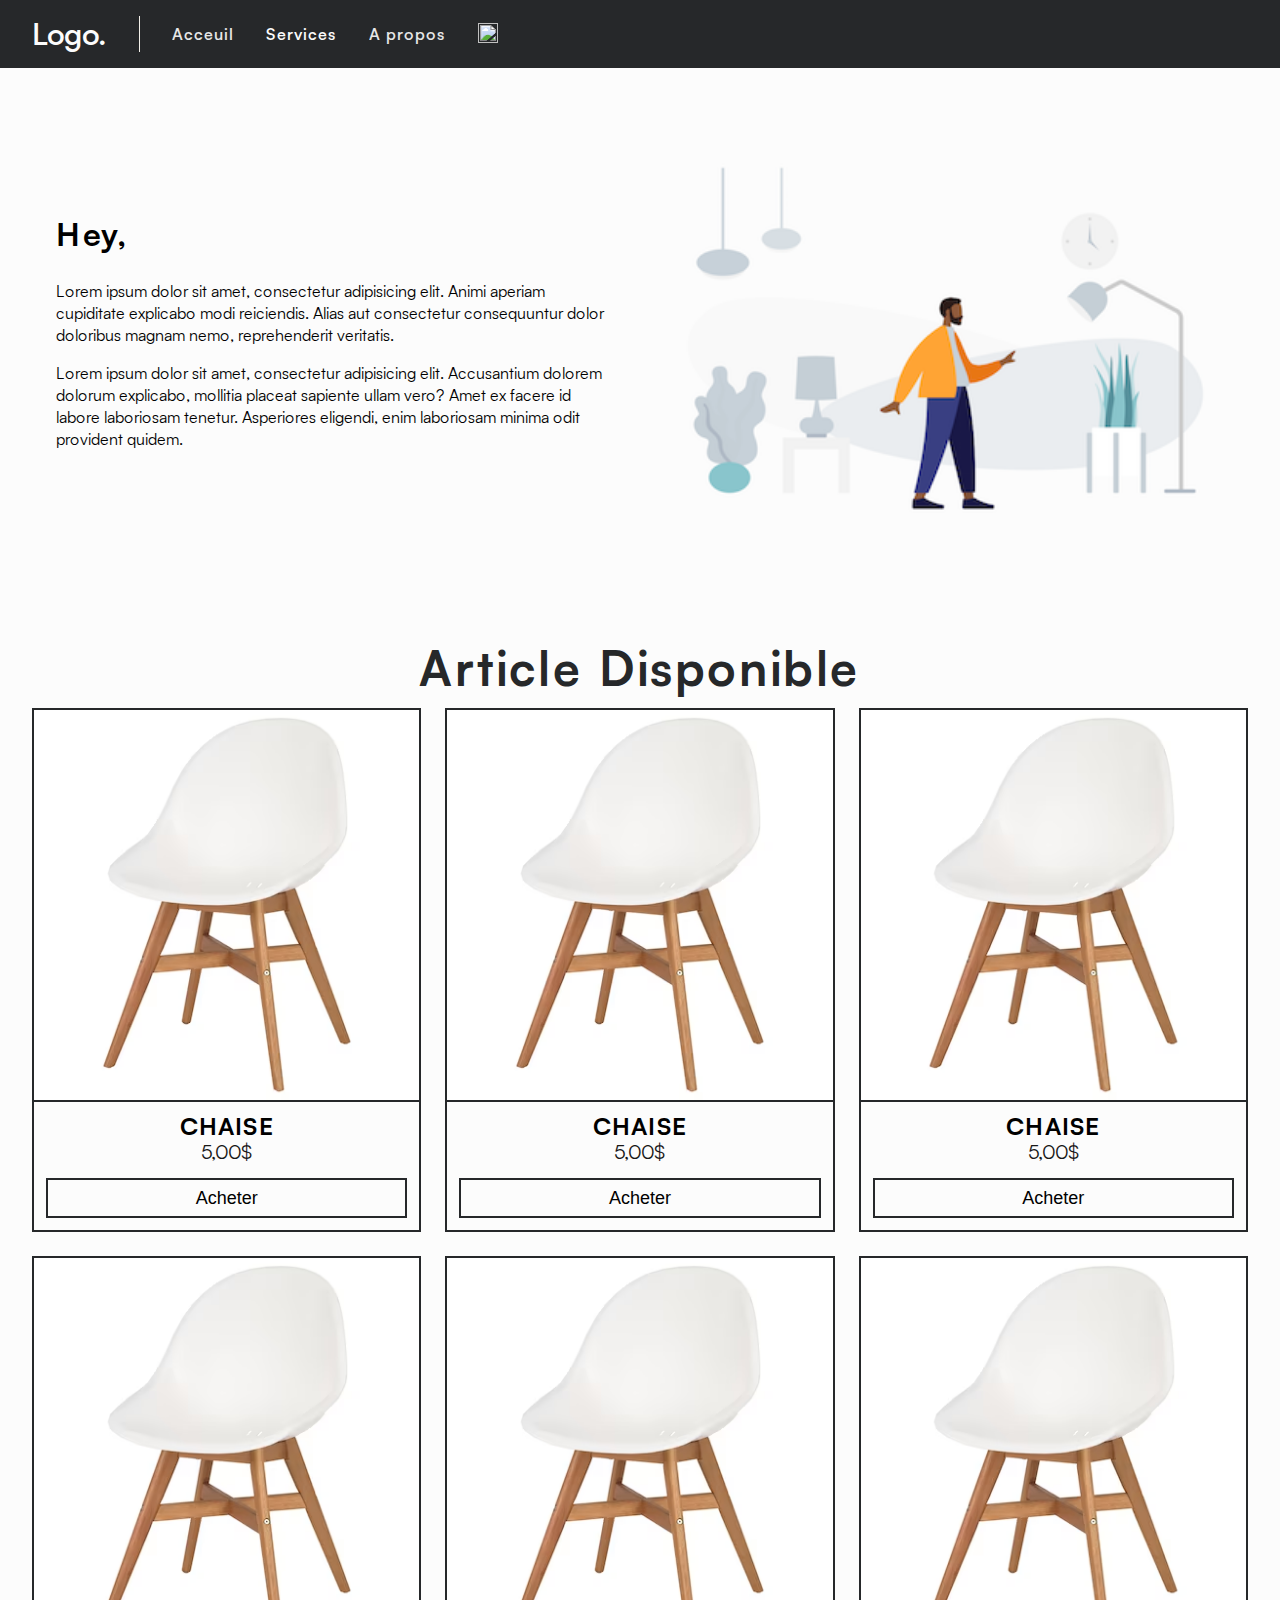
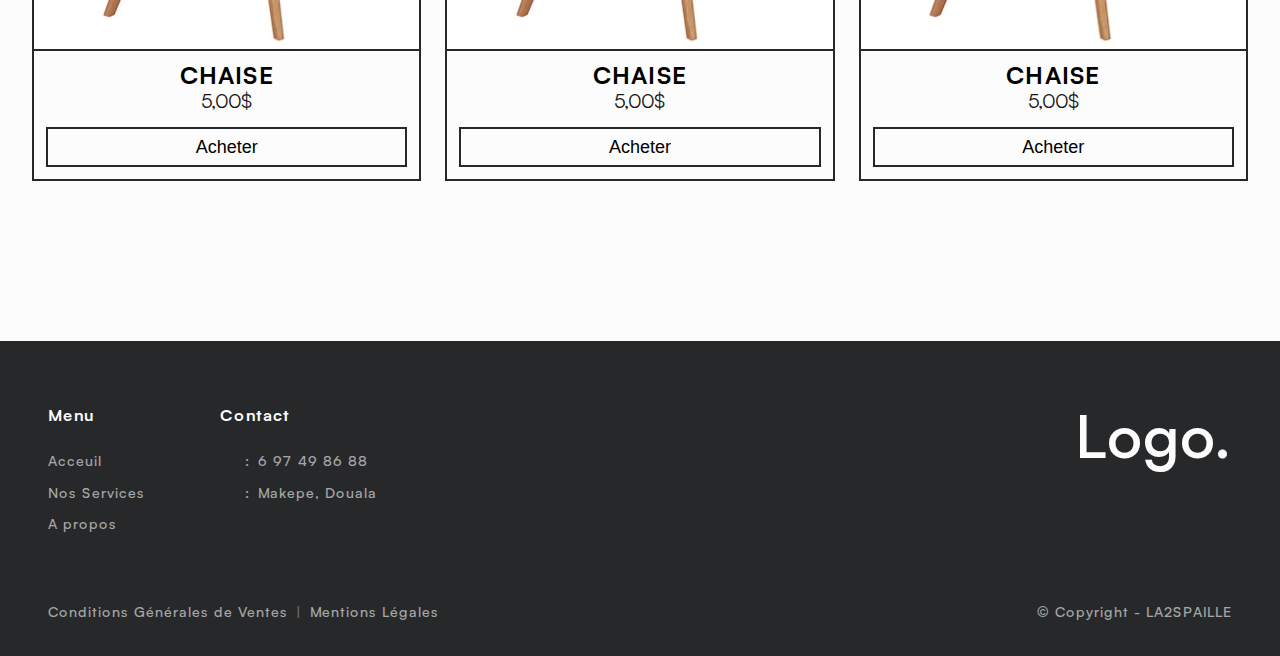
==== services.html @ 778b53bb "init 🎉" ====
<!doctype html>
<html lang="fr">
<head>
    <meta charset="UTF-8">
    <meta name="viewport"
          content="width=device-width, user-scalable=no, initial-scale=1.0, maximum-scale=1.0, minimum-scale=1.0">
    <meta http-equiv="X-UA-Compatible" content="ie=edge">
    <link rel="stylesheet" href="css/style.css">
    <style>
        @font-face {
            font-family: 'Satoshi-Variable';
            src: url('/fonts/satoshi/Satoshi-Variable.woff2') format('woff2'),
            url('/fonts/satoshi/Satoshi-Variable.woff') format('woff'),
            url('/fonts/satoshi/Satoshi-Variable.ttf') format('truetype');
            font-weight: 300 900;
            font-display: swap;
            font-style: normal;
        }
    </style>
    <title>Artisant web</title>
</head>
<body>
<div id="app">
    <div id="header">
        <div id="nav">
            <div class="c-logo header f-600 f-30px">
                <a href="">Logo.</a>
            </div>
            <nav class="w-nav_header">
                <ul class="ul-nav_header">
                    <li class="nav_link">
                        <a data-text="Acceuil" href="index.html" title="Acceuil"
                           class=" f-color_primary f-600">Acceuil</a>
                    </li>
                    <li class="nav_link is-active">
                        <a data-text="Services" href="services.html" title="Services"
                           class=" f-color_primary f-600">Services</a>
                    </li>
                    <li class="nav_link">
                        <a data-text="A propos" href="a-propos.html" title="A propos"
                           class=" f-color_primary f-600">A propos</a>
                    </li>
                </ul>
            </nav>
            <ul class="ul-cta_header f-color_primary">
                <li>
                    <div class="c-img">
                        <img src="" alt="">
                    </div>
                </li>
            </ul>
        </div>
    </div>

    <div id="main">
        <div class="page p-home">
            <section class="l-hero">
                <div class="l-rl">
                    <div class="l-tb">
                        <div class="w-hero w-flex">
                            <div class="w-text">
                                <h1>
                                    <span>Hey,</span>
                                </h1>
                                <p><span>Lorem ipsum dolor sit amet, consectetur adipisicing elit. Animi aperiam cupiditate explicabo modi reiciendis. Alias aut consectetur consequuntur dolor doloribus magnam nemo, reprehenderit veritatis.</span>
                                </p>
                                <p><span>Lorem ipsum dolor sit amet, consectetur adipisicing elit. Accusantium dolorem dolorum explicabo, mollitia placeat sapiente ullam vero? Amet ex facere id labore laboriosam tenetur. Asperiores eligendi, enim laboriosam minima odit provident quidem.</span>
                                </p>
                            </div>
                            <div class="c-img">
                                <img src="media/h.png" alt="">
                            </div>
                        </div>
                    </div>
                </div>
            </section>
            <section class="l-products_list">
                <div class="l-rl">
                    <div class="l-tb">
                        <div class="w-list_row_title">
                            <h3 class=" f-center">
                                <span>Article disponible</span>
                            </h3>
                        </div>
                        <div class="w-products_list">
                            <div class="card-product">
                                <a href="" class="_a">
                                    <div class="c-img products">
                                        <img src="media/c.avif"
                                             loading="lazy"
                                             alt="Image de produit">
                                    </div>
                                    <div class="w-text products">
                                        <h3 class="w-product_name  f-center f-24px ">
                                            <span>CHAISE</span>
                                        </h3>
                                        <p class="w-product_price  f-20px f-center">
                                            <span>5,00$</span>
                                        </p>
                                    </div>
                                    <div class="w-flex w-btn">
                                        <button class="cta-atc add_to_cart f-18px"
                                                data-name=""
                                                type="button"
                                                title='Ajouter au panier le produit '
                                                data-id=""
                                                data-qty="1">
                                            Acheter
                                        </button>

                                    </div>

                                </a>
                            </div>
                            <div class="card-product">
                                <a href="" class="_a">
                                    <div class="c-img products">
                                        <img src="media/c.avif"
                                             loading="lazy"
                                             alt="Image de produit">
                                    </div>
                                    <div class="w-text products">
                                        <h3 class="w-product_name  f-center f-24px ">
                                            <span>CHAISE</span>
                                        </h3>
                                        <p class="w-product_price  f-20px f-center">
                                            <span>5,00$</span>
                                        </p>
                                    </div>
                                    <div class="w-flex w-btn">
                                        <button class="cta-atc add_to_cart f-18px"
                                                data-name=""
                                                type="button"
                                                title='Ajouter au panier le produit '
                                                data-id=""
                                                data-qty="1">
                                            Acheter
                                        </button>

                                    </div>

                                </a>
                            </div>
                            <div class="card-product">
                                <a href="" class="_a">
                                    <div class="c-img products">
                                        <img src="media/c.avif"
                                             loading="lazy"
                                             alt="Image de produit">
                                    </div>
                                    <div class="w-text products">
                                        <h3 class="w-product_name  f-center f-24px ">
                                            <span>CHAISE</span>
                                        </h3>
                                        <p class="w-product_price  f-20px f-center">
                                            <span>5,00$</span>
                                        </p>
                                    </div>
                                    <div class="w-flex w-btn">
                                        <button class="cta-atc add_to_cart f-18px"
                                                data-name=""
                                                type="button"
                                                title='Ajouter au panier le produit '
                                                data-id=""
                                                data-qty="1">
                                            Acheter
                                        </button>

                                    </div>

                                </a>
                            </div>
                            <div class="card-product">
                                <a href="" class="_a">
                                    <div class="c-img products">
                                        <img src="media/c.avif"
                                             loading="lazy"
                                             alt="Image de produit">
                                    </div>
                                    <div class="w-text products">
                                        <h3 class="w-product_name  f-center f-24px ">
                                            <span>CHAISE</span>
                                        </h3>
                                        <p class="w-product_price  f-20px f-center">
                                            <span>5,00$</span>
                                        </p>
                                    </div>
                                    <div class="w-flex w-btn">
                                        <button class="cta-atc add_to_cart f-18px"
                                                data-name=""
                                                type="button"
                                                title='Ajouter au panier le produit '
                                                data-id=""
                                                data-qty="1">
                                            Acheter
                                        </button>

                                    </div>

                                </a>
                            </div>
                            <div class="card-product">
                                <a href="" class="_a">
                                    <div class="c-img products">
                                        <img src="media/c.avif"
                                             loading="lazy"
                                             alt="Image de produit">
                                    </div>
                                    <div class="w-text products">
                                        <h3 class="w-product_name  f-center f-24px ">
                                            <span>CHAISE</span>
                                        </h3>
                                        <p class="w-product_price  f-20px f-center">
                                            <span>5,00$</span>
                                        </p>
                                    </div>
                                    <div class="w-flex w-btn">
                                        <button class="cta-atc add_to_cart f-18px"
                                                data-name=""
                                                type="button"
                                                title='Ajouter au panier le produit '
                                                data-id=""
                                                data-qty="1">
                                            Acheter
                                        </button>

                                    </div>

                                </a>
                            </div>
                            <div class="card-product">
                                <a href="" class="_a">
                                    <div class="c-img products">
                                        <img src="media/c.avif"
                                             loading="lazy"
                                             alt="Image de produit">
                                    </div>
                                    <div class="w-text products">
                                        <h3 class="w-product_name  f-center f-24px ">
                                            <span>CHAISE</span>
                                        </h3>
                                        <p class="w-product_price  f-20px f-center">
                                            <span>5,00$</span>
                                        </p>
                                    </div>
                                    <div class="w-flex w-btn">
                                        <button class="cta-atc add_to_cart f-18px"
                                                data-name=""
                                                type="button"
                                                title='Ajouter au panier le produit '
                                                data-id=""
                                                data-qty="1">
                                            Acheter
                                        </button>

                                    </div>

                                </a>
                            </div>
                        </div>
                    </div>
                </div>
            </section>
            <footer id="footer" class="z:2 f-500 f-color_light f-14px f-family_primary">
                <div class="l-tb">
                    <div class="l-rl">
                        <div class="w-footer w-flex">
                            <nav class="w-nav_footer">
                                <h3>
                                    <span>Menu</span>
                                </h3>
                                <ul class="ul-nav_footer">
                                    <li class="nav_link ">
                                        <a class="f-color_light  _a" href="">
                                            Acceuil
                                        </a>
                                    </li>
                                    <li class="nav_link ">
                                        <a class="f-color_light  _a" href="">
                                            Nos Services
                                        </a>
                                    </li>
                                    <li class="nav_link ">
                                        <a class="f-color_light  _a" href="">
                                            A propos
                                        </a>
                                    </li>
                                </ul>
                            </nav>
                            <div class="w-contact_footer">
                                <h3>
                                    <span>Contact</span>
                                </h3>
                                <ul class="ul-contact_footer">
                                    <li class=" ">
                                        <a class="f-color_light " title="Appeler"
                                           href="tel:+237697498688">6 97 49 86 88</a>
                                        <span>:</span>
                                        <span class=" c-icon  phone"></span>
                                    </li>
                                    <li>
                                        <span>Makepe, Douala</span>
                                        <span>:</span>
                                        <span class=" c-icon  address "></span>
                                    </li>
                                </ul>
                            </div>
                            <div class="c-logo footer f-600 f-60px">
                                <span>Logo.</span>
                            </div>
                        </div>
                        <div class="w-attribution w-flex--sb">
                            <ul class="ul-footer">
                                <li>
                                    <a class=" f-color_light _a"
                                       href="conditions-generales-de-vente">Conditions Générales de Ventes</a>
                                </li>
                                <li>
                                    <span>|</span>
                                </li>
                                <li>
                                    <a class=" f-color_light _a" href="mentions-legales">Mentions Légales</a>
                                </li>
                            </ul>
                            <p>
                                <span>© Copyright -  </span>
                                <span class=" f-upper"> la2spaille</span>
                            </p>
                        </div>
                    </div>
                </div>
            </footer>

        </div>
    </div>
</div>
<script src="js/app.js"></script>
</body>
</html>
---- css/style.css ----
@charset "UTF-8";
:root {
  /* color */
  --gsw:#26282a;
  --primary: var(--gsw);
  --secondary: #FCFCFC;
  --light:#FCFCFC;
  --dark:#181719;
  --l-grey:#F2EFE9;
  --grey: #798086;
  --bg: #FCFCFC;
  /* icon */
  --icon-font: "Material Symbols Outlined";
  --icon-font-size:20px;
  /* font-family */
  --font-family-primary:"Satoshi-Variable";
  --font-family-secondary:"Satoshi-Variable";
  --font-family-logo: "Satoshi-Variable";
  /* utils */
  --min-height:100vh;
  --header-height: 90px;
  --cb: cubic-bezier(.17, .84, .44, 1);
  --ease-o3: cubic-bezier(0.33, 1, 0.68, 1);
  --border-radius-lg: 0px;
  --border-radius-md: 0px;
  /* --hover : none | hover*/
  --hover: none;
  /*
    media query
   */
  --m-tablet-portrait:640px;
  --m-tablet: 768px;
  --m-laptop: 1024px;
  --m-desktop:1280px;
}

.z\:-1 {
  z-index: -1;
}

.z\:0 {
  z-index: 0;
}

.z\:1 {
  z-index: 1;
}

.z\:2 {
  z-index: 2;
}

/*


#Spacing
  - 4px : 0.25rem
  - 8px : 0.5rem
  - 12px : 0.75rem
  - 16px : 1rem
  - 24px : .5rem
  - 32px : 2rem
  - 48px : 3 rem
  - 64px : 4rem
  - 96px : 6rem
  - 128px : 8rem
  - 192px : 12rem
  - 256px : 16rem
 */
.f-color_primary, .w-products_row_title h3, .w-section_title h3, .w-list_row_title h3 {
  color: var(--primary);
}

.f-color_secondary {
  color: var(--secondary);
}

.f-color_dark {
  color: var(--dark);
}

.f-color_light {
  color: var(--light);
}

.f-color_grey {
  color: var(--grey);
}

.f-family_primary, h1, h2, h3 {
  font-family: var(--font-family-primary);
  transition: color 0.7s ease;
  letter-spacing: 0.05em;
}

.f-family_secondary {
  font-family: var(--font-family-secondary);
  transition: color 0.7s ease;
}

.f-family_secondary-italic {
  font-family: var(--font-family-secondary-italic);
  transition: color 0.7s ease;
}

.f-family_logo {
  font-family: var(--font-family-logo);
  transition: color 0.7s ease;
}

.f-12px {
  font-size: 0.75rem;
  line-height: 1rem;
}

.f-14px {
  font-size: 0.875rem;
  line-height: 1.25rem;
}

.f-16px {
  font-size: 1rem;
  line-height: 1.5rem;
}

.f-18px {
  font-size: 1.125rem;
  line-height: 1.75rem;
}

.f-20px {
  font-size: 1.25rem;
  line-height: 1.75rem;
}

.f-24px {
  font-size: 1.5rem;
  line-height: 2rem;
}

.f-30px {
  font-size: 1.875rem;
  line-height: 2.25rem;
}

.f-36px {
  font-size: 2.25rem;
  line-height: 2.5rem;
}

.f-48px, .w-about .w-text h3, .w-hero .w-text h3, .w-products_row_title h3, .w-section_title h3, .w-list_row_title h3 {
  font-size: 3rem;
  line-height: 1;
}

.f-60px {
  font-size: 3.75rem;
  line-height: 1;
}

.f-72px {
  font-size: 4.5rem;
  line-height: 1;
}

.f-96px {
  font-size: 6rem;
  line-height: 1;
}

.f-128px {
  font-size: 8rem;
  line-height: 1;
}

@media (min-width: 640px) {
  .m-tp\:f-12px {
    font-size: 0.75rem;
    line-height: 1rem;
  }

  .m-tp\:f-14px {
    font-size: 0.875rem;
    line-height: 1.25rem;
  }

  .m-tp\:f-16px {
    font-size: 1rem;
    line-height: 1.5rem;
  }

  .m-tp\:f-18px {
    font-size: 1.125rem;
    line-height: 1.75rem;
  }

  .m-tp\:f-20px {
    font-size: 1.25rem;
    line-height: 1.75rem;
  }

  .m-tp\:f-24px {
    font-size: 1.5rem;
    line-height: 2rem;
  }

  .m-tp\:f-30px {
    font-size: 1.875rem;
    line-height: 2.25rem;
  }

  .m-tp\:f-36px {
    font-size: 2.25rem;
    line-height: 2.5rem;
  }

  .m-tp\:f-48px {
    font-size: 3rem;
    line-height: 1;
  }

  .m-tp\:f-60px {
    font-size: 3.75rem;
    line-height: 1;
  }

  .m-tp\:f-72px {
    font-size: 4.5rem;
    line-height: 1;
  }

  .m-tp\:f-96px {
    font-size: 6rem;
    line-height: 1;
  }

  .m-tp\:f-128px {
    font-size: 8rem;
    line-height: 1;
  }
}
@media (min-width: 768px) {
  .m-t\:f-12px {
    font-size: 0.75rem;
    line-height: 1rem;
  }

  .m-t\:f-14px {
    font-size: 0.875rem;
    line-height: 1.25rem;
  }

  .m-t\:f-16px {
    font-size: 1rem;
    line-height: 1.5rem;
  }

  .m-t\:f-18px {
    font-size: 1.125rem;
    line-height: 1.75rem;
  }

  .m-t\:f-20px {
    font-size: 1.25rem;
    line-height: 1.75rem;
  }

  .m-t\:f-24px {
    font-size: 1.5rem;
    line-height: 2rem;
  }

  .m-t\:f-30px {
    font-size: 1.875rem;
    line-height: 2.25rem;
  }

  .m-t\:f-36px {
    font-size: 2.25rem;
    line-height: 2.5rem;
  }

  .m-t\:f-48px {
    font-size: 3rem;
    line-height: 1;
  }

  .m-t\:f-60px {
    font-size: 3.75rem;
    line-height: 1;
  }

  .m-t\:f-72px {
    font-size: 4.5rem;
    line-height: 1;
  }

  .m-t\:f-96px {
    font-size: 6rem;
    line-height: 1;
  }

  .m-t\:f-128px {
    font-size: 8rem;
    line-height: 1;
  }
}
@media (min-width: 1024px) {
  .m-l\:f-12px {
    font-size: 0.75rem;
    line-height: 1rem;
  }

  .m-l\:f-14px {
    font-size: 0.875rem;
    line-height: 1.25rem;
  }

  .m-l\:f-16px {
    font-size: 1rem;
    line-height: 1.5rem;
  }

  .m-l\:f-18px {
    font-size: 1.125rem;
    line-height: 1.75rem;
  }

  .m-l\:f-20px {
    font-size: 1.25rem;
    line-height: 1.75rem;
  }

  .m-l\:f-24px {
    font-size: 1.5rem;
    line-height: 2rem;
  }

  .m-l\:f-30px {
    font-size: 1.875rem;
    line-height: 2.25rem;
  }

  .m-l\:f-36px {
    font-size: 2.25rem;
    line-height: 2.5rem;
  }

  .m-l\:f-48px {
    font-size: 3rem;
    line-height: 1;
  }

  .m-l\:f-60px {
    font-size: 3.75rem;
    line-height: 1;
  }

  .m-l\:f-72px {
    font-size: 4.5rem;
    line-height: 1;
  }

  .m-l\:f-96px {
    font-size: 6rem;
    line-height: 1;
  }

  .m-l\:f-128px {
    font-size: 8rem;
    line-height: 1;
  }
}
@media (min-width: 1280px) {
  .m-d\:f-12px {
    font-size: 0.75rem;
    line-height: 1rem;
  }

  .m-d\:f-14px {
    font-size: 0.875rem;
    line-height: 1.25rem;
  }

  .m-d\:f-16px {
    font-size: 1rem;
    line-height: 1.5rem;
  }

  .m-d\:f-18px {
    font-size: 1.125rem;
    line-height: 1.75rem;
  }

  .m-d\:f-20px {
    font-size: 1.25rem;
    line-height: 1.75rem;
  }

  .m-d\:f-24px {
    font-size: 1.5rem;
    line-height: 2rem;
  }

  .m-d\:f-30px {
    font-size: 1.875rem;
    line-height: 2.25rem;
  }

  .m-d\:f-36px {
    font-size: 2.25rem;
    line-height: 2.5rem;
  }

  .m-d\:f-48px {
    font-size: 3rem;
    line-height: 1;
  }

  .m-d\:f-60px {
    font-size: 3.75rem;
    line-height: 1;
  }

  .m-d\:f-72px {
    font-size: 4.5rem;
    line-height: 1;
  }

  .m-d\:f-96px {
    font-size: 6rem;
    line-height: 1;
  }

  .m-d\:f-128px {
    font-size: 8rem;
    line-height: 1;
  }
}
.f-400 {
  font-weight: 400;
}

.f-500 {
  font-weight: 500;
}

.f-600 {
  font-weight: 600;
}

.f-700 {
  font-weight: 700;
}

.f-center {
  text-align: center;
}

.f-hidden {
  overflow: hidden;
  line-height: 1.25;
}

.f-upper {
  text-transform: uppercase;
}

.f-lower {
  text-transform: lowercase;
}

.f-capitalize {
  text-transform: capitalize;
}

* {
  margin: 0;
  padding: 0;
  border: 0;
  outline: none;
  box-sizing: border-box;
  background: none;
}
*::selection {
  background: var(--primary);
  color: var(--light);
}

*:focus-visible {
  outline: auto;
}

::after, ::before {
  box-sizing: border-box;
}

img,
video,
iframe {
  max-inline-size: 100%;
  block-size: auto;
}

ul, ol {
  list-style: none;
}

svg {
  pointer-events: none;
}

span, a, strong {
  display: inline-block;
}

a, button, span {
  color: inherit;
  text-transform: inherit;
}

a {
  white-space: nowrap;
  text-decoration: none;
}

button {
  cursor: pointer;
  display: flex;
}

canvas {
  pointer-events: none;
}

body, html {
  scrollbar-width: thin;
  scrollbar-color: var(--gsw) var(--bg);
  min-height: 100%;
  height: auto;
}

html {
  -webkit-text-size-adjust: none;
  -webkit-font-smoothing: antialiased;
  scroll-behavior: initial;
}
html.s {
  overflow: hidden;
}

body {
  background: var(--bg);
  position: relative;
  font-family: var(--font-family-secondary);
}

#app {
  width: 100%;
  height: 100%;
}

.page {
  position: absolute;
  top: 0;
  width: 100%;
  left: 0;
  background: var(--bg);
}

@media screen and (min-width: 1024px) {
  .ua-mobile {
    display: none;
  }
}
@media screen and (max-width: 1024px) {
  .ua-desktop {
    display: none;
  }
}
.w-select, .cta-variation_option {
  user-select: none;
}

.cta-variation_option {
  cursor: pointer;
}

.c-img {
  overflow: hidden;
}
.c-img img {
  width: 100%;
  height: 100%;
  object-fit: cover;
}

.card-product {
  position: relative;
  background: var(--bg);
  transition: all 0.75s var(--ease-o3);
  border: 2px solid var(--gsw);
}
.card-product a {
  display: flex;
  flex-direction: column;
  white-space: normal;
  height: 100%;
}
.card-product .c-img {
  border-bottom: 2px solid var(--gsw);
}
.card-product .w-product_name {
  padding: 12px 0 4px;
  line-height: 1;
}
.card-product .w-product_price {
  opacity: 0.9;
  margin: 0px;
  line-height: 1;
}

.w-btn {
  justify-content: center;
  padding: 0 0 12px;
  margin: 16px 0 0;
}

.add_to_cart {
  border: 2px solid var(--primary);
  display: flex;
  justify-content: center;
  padding: 4px 8px;
  flex-basis: calc(100% - 24px);
}
.add_to_cart::after {
  color: var(--primary);
}

._s--o {
  opacity: 0;
}

._s--text {
  transform: translateY(100%);
}

#overlay {
  position: fixed;
  left: 0;
  right: 0;
  top: 0;
  bottom: 0;
  z-index: 820;
  background: var(--dark);
  opacity: 0;
  transition: opacity 0.5s ease;
  pointer-events: none;
}
#overlay.is-active {
  pointer-events: auto;
  opacity: 0.5;
}

.c-icon::after {
  font-family: var(--icon-font);
  display: inline-block;
  font-size: 1.3rem;
  color: currentColor;
  line-height: 1;
  font-variation-settings: "FILL" 0, "wght" 400, "GRAD" 0, "opsz" 60;
}
.c-icon.previous::after {
  content: "\e408";
}
.c-icon.next::after {
  content: "\e409";
}
.c-icon.expand::after {
  content: "\e5cf";
  padding: 0 0 0 10px;
  pointer-events: none;
}
.c-icon.cart::after {
  content: "\f1cc";
}
.c-icon.close::after {
  content: "\e5cd";
}
.c-icon.search::after {
  content: "\e8b6";
}
.c-icon.phone::after {
  content: "\e0b0";
}
.c-icon.address::after {
  content: "\e55b";
}
.c-icon.star::after {
  content: "\ef76";
}
.c-icon.id::after {
  content: "\ea67";
}
.c-icon.cb::after {
  content: "\e870";
}
.c-icon.store::after {
  content: "\e8d1";
}
.c-icon.--hero::after {
  font-size: 40px;
}

.c-icon--svg {
  width: 20px;
}
.c-icon--svg svg {
  fill: var(--grey);
}

blockquote cite::before {
  content: "— ";
}

.c-svg {
  fill: var(--primary);
}
.c-svg.footer {
  fill: var(--light);
}

main {
  background: var(--bg);
}

#header {
  position: fixed;
  top: 0;
  left: 0;
  right: 0;
  z-index: 739;
}

#nav {
  display: flex;
  padding: 16px 0;
  background: var(--primary);
  color: var(--light);
  position: relative;
}
#nav .c-logo {
  border-right: 1px solid var(--l-grey);
}
#nav > .c-logo, #nav > *:first-child, #nav > *:last-child {
  padding: 0 32px;
}

.w-nav_header {
  display: flex;
  padding: 0 0 0 32px;
}

.ul-nav_header {
  display: flex;
  align-items: center;
  gap: 32px;
}
.ul-nav_header li {
  letter-spacing: 1px;
}
.ul-nav_header li a {
  color: var(--light);
}
.ul-nav_header li:not(.is-active) {
  opacity: 0.9;
}

.ul-cta_header {
  display: flex;
  align-items: center;
  align-self: stretch;
  gap: 32px;
}
.ul-cta_header li {
  line-height: 1;
}

#home #footer {
  margin: 0;
}

#footer {
  position: relative;
  background: var(--primary);
  margin: 96px 0 0;
  letter-spacing: 1px;
}
#footer .l-tb {
  padding: 64px 0 32px;
}
#footer .l-rl {
  padding: 0 48px;
}

.w-nav_footer, .w-contact_footer {
  display: flex;
  flex-direction: column;
  gap: 24px;
}

.w-contact_footer {
  flex: 1;
  padding: 0 0 0 75px;
}
.w-contact_footer li {
  gap: 8px;
  display: flex;
  flex-direction: row-reverse;
  align-items: center;
}

.ul-nav_footer, .ul-contact_footer {
  display: flex;
  flex-direction: column;
  gap: 8px;
  align-items: start;
}
.ul-nav_footer li, .ul-contact_footer li {
  opacity: 0.6;
  line-height: 1.7;
}
.ul-nav_footer li:hover, .ul-contact_footer li:hover {
  opacity: 1;
}

.w-attribution {
  margin: 48px 0 0;
  line-height: 1.7;
  padding: 16px 0 0;
}
.w-attribution span, .w-attribution li {
  opacity: 0.6;
}
.w-attribution span:hover, .w-attribution li:hover {
  opacity: 1;
}

.ul-footer {
  display: flex;
  gap: 8px;
}

@media screen and (max-width: 1100px) {
  #footer .l-rl {
    padding: 0 32px;
  }
}
@media screen and (max-width: 960px) {
  #footer .l-rl {
    padding: 0 24px;
  }
}
@media screen and (max-width: 865px) {
  .w-footer, .w-attribution {
    flex-direction: column;
  }

  .w-attribution {
    align-items: start !important;
  }
  .w-attribution p {
    padding: 48px 0 0;
  }

  .w-contact_footer {
    padding: 48px 0 0;
  }

  .c-logo.footer {
    display: none;
  }
}
@media screen and (max-width: 735px) {
  #footer .l-rl {
    padding: 0 12px;
  }

  .ul-footer {
    flex-direction: column;
  }

  .ul-footer > li:nth-child(2n) {
    display: none;
  }
}
.w-flex {
  display: flex;
}

.w-flex--sb {
  display: flex;
  justify-content: space-between;
}

.w-products_row_title, .w-section_title, .w-list_row_title {
  margin: 0 0 16px;
}
.w-products_row_title h3, .w-section_title h3, .w-list_row_title h3 {
  text-transform: capitalize;
}

.w-products_row, .w-products_list {
  display: grid;
  gap: 24px;
  grid-template: 1fr/1fr 1fr 1fr;
}

.w-products_list {
  grid-template: auto/1fr 1fr 1fr;
}

h1 {
  margin: 0 0 16px;
}

.w-text {
  display: flex;
  flex-direction: column;
}
.w-text p {
  margin: 8px 0;
}
.w-text.--testimony {
  flex-basis: 33.33%;
  align-items: center;
  padding: 16px;
  gap: 20px;
}
.w-text.--testimony p {
  text-align: center;
  font-weight: 500;
  letter-spacing: 0.5px;
}

.page {
  padding: var(--header-height) 0 0;
}

section .l-rl {
  padding: 0 32px;
}
section .l-tb {
  padding: 32px 0 64px;
}

.w-testimonials {
  display: flex;
  justify-content: space-between;
  padding: 24px 0 0;
}
@media screen and (max-width: 640px) {
  .w-testimonials {
    padding: 0;
    flex-direction: column;
    align-items: center;
  }
  .w-testimonials > * {
    width: 90%;
  }
}

.w-about > div, .w-hero > div {
  flex-basis: 50%;
}
.w-about .w-text, .w-hero .w-text {
  padding: 0 24px;
  align-self: center;
}
.w-about .w-text h3, .w-hero .w-text h3 {
  margin: 0 0 16px;
}

.w-about .c-img {
  border: 2px solid var(--primary);
  margin: 0 24px;
  max-height: 50vh;
}

/*# sourceMappingURL=style.css.map */
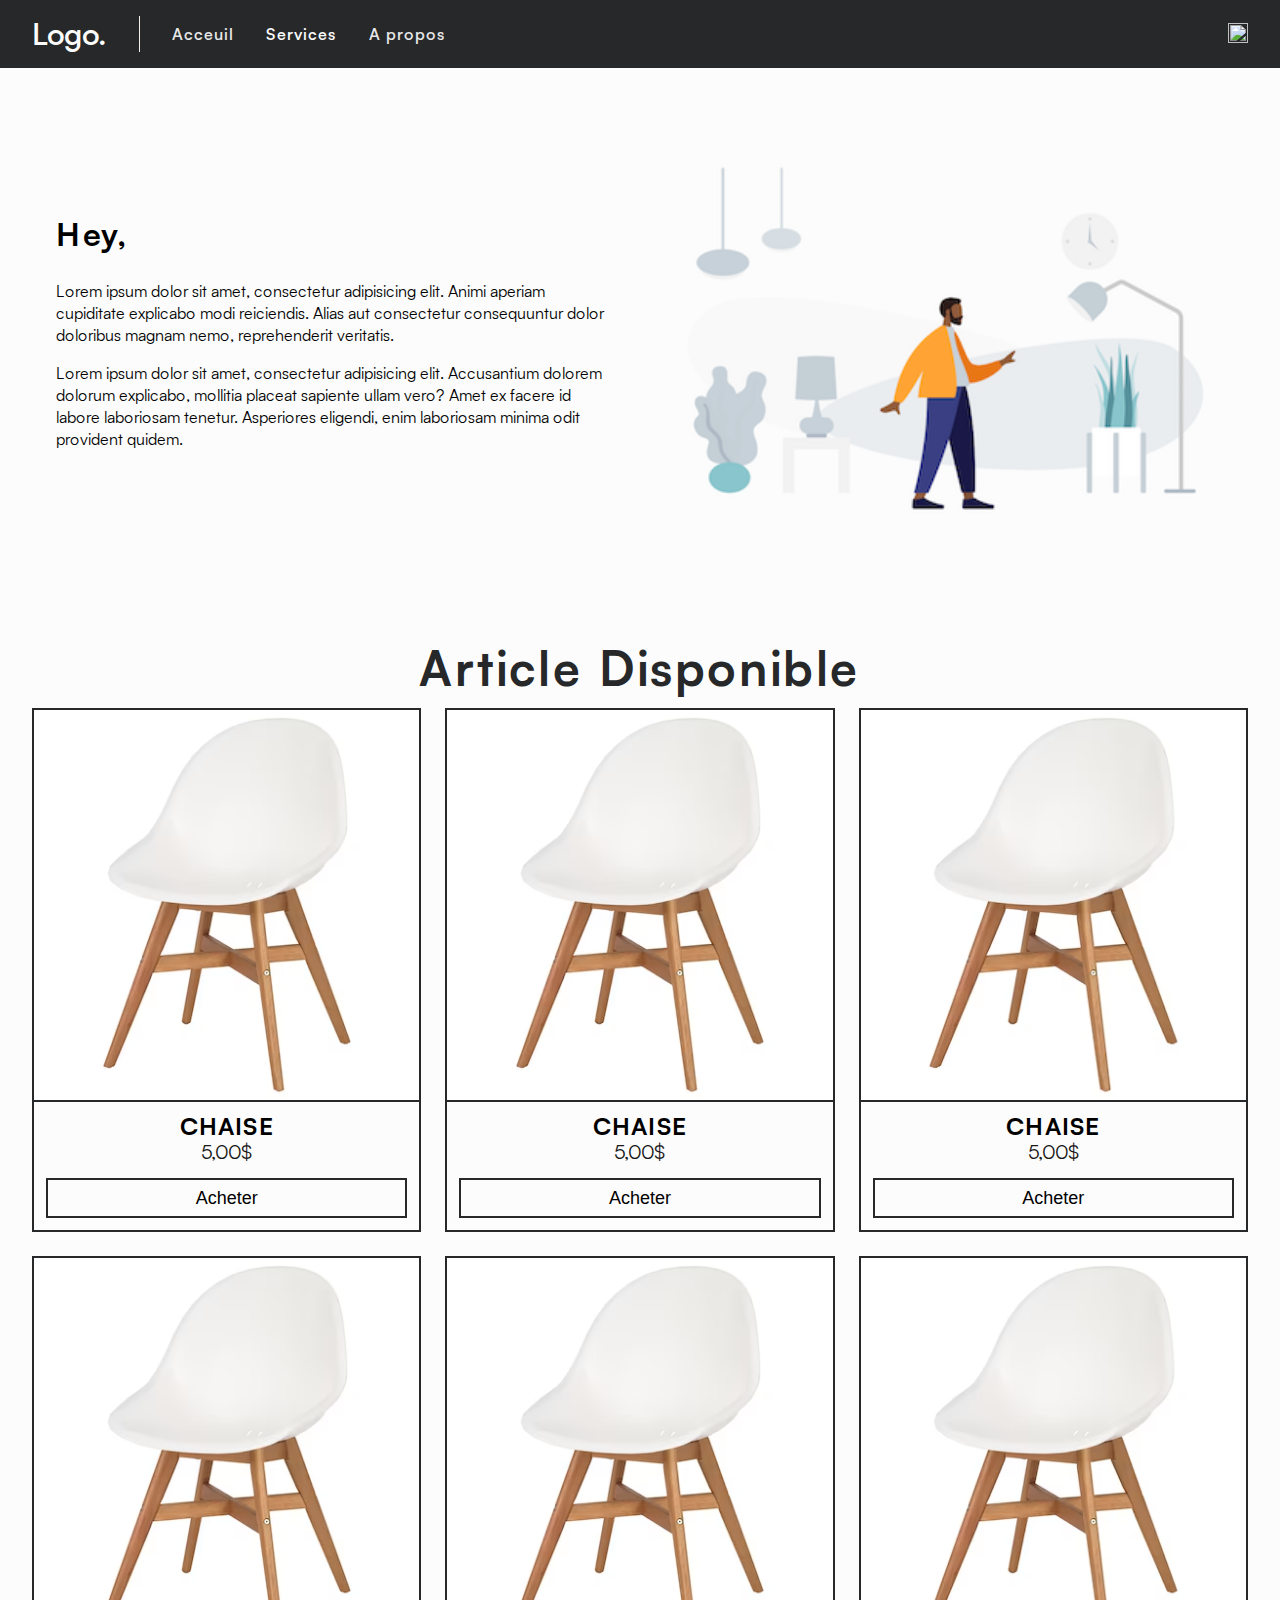
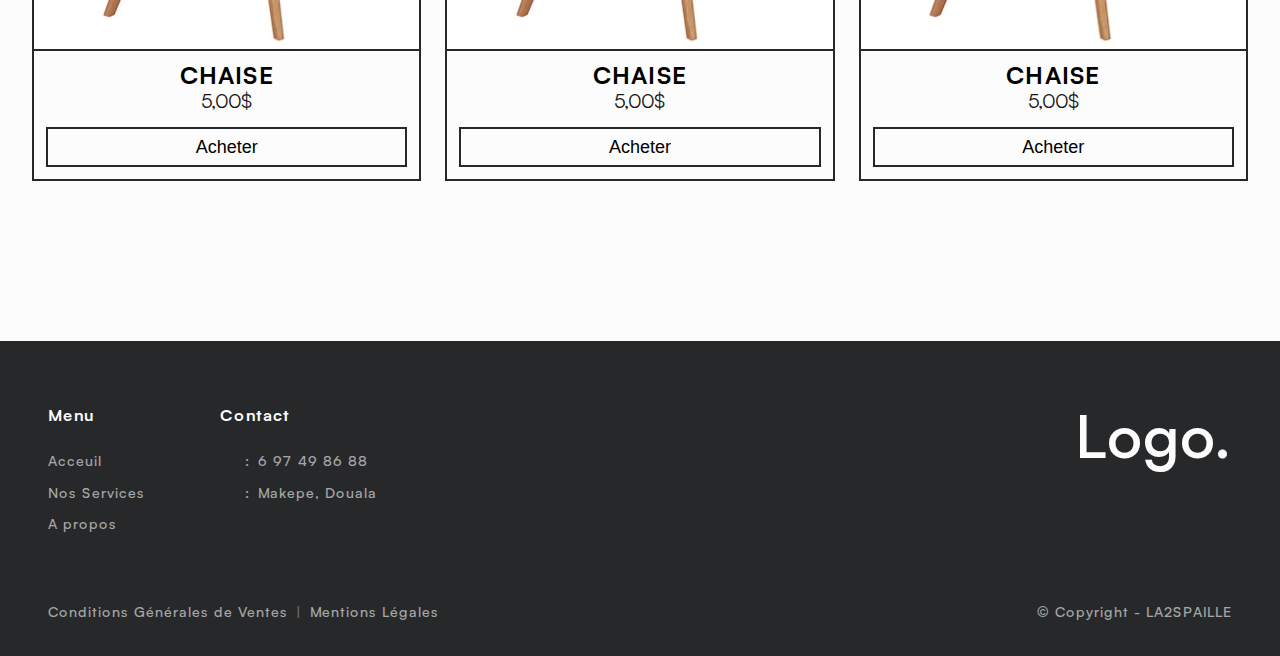
==== commit 551e6494: "init 🎉" ====
--- a/services.html
+++ b/services.html
@@ -9,9 +9,9 @@
     <style>
         @font-face {
             font-family: 'Satoshi-Variable';
-            src: url('/fonts/satoshi/Satoshi-Variable.woff2') format('woff2'),
-            url('/fonts/satoshi/Satoshi-Variable.woff') format('woff'),
-            url('/fonts/satoshi/Satoshi-Variable.ttf') format('truetype');
+            src: url('fonts/satoshi/Satoshi-Variable.woff2') format('woff2'),
+            url('fonts/satoshi/Satoshi-Variable.woff') format('woff'),
+            url('fonts/satoshi/Satoshi-Variable.ttf') format('truetype');
             font-weight: 300 900;
             font-display: swap;
             font-style: normal;
--- a/css/style.css
+++ b/css/style.css
@@ -743,7 +743,8 @@
 }
 
 #nav {
-  display: flex;
+  display: grid;
+  grid-template: auto/auto auto 1fr;
   padding: 16px 0;
   background: var(--primary);
   color: var(--light);
@@ -780,10 +781,16 @@
   display: flex;
   align-items: center;
   align-self: stretch;
+  justify-self: flex-end;
   gap: 32px;
 }
 .ul-cta_header li {
   line-height: 1;
+}
+
+.header_avatar .c-img {
+  border-radius: 50%;
+  height: 30px;
 }
 
 #home #footer {
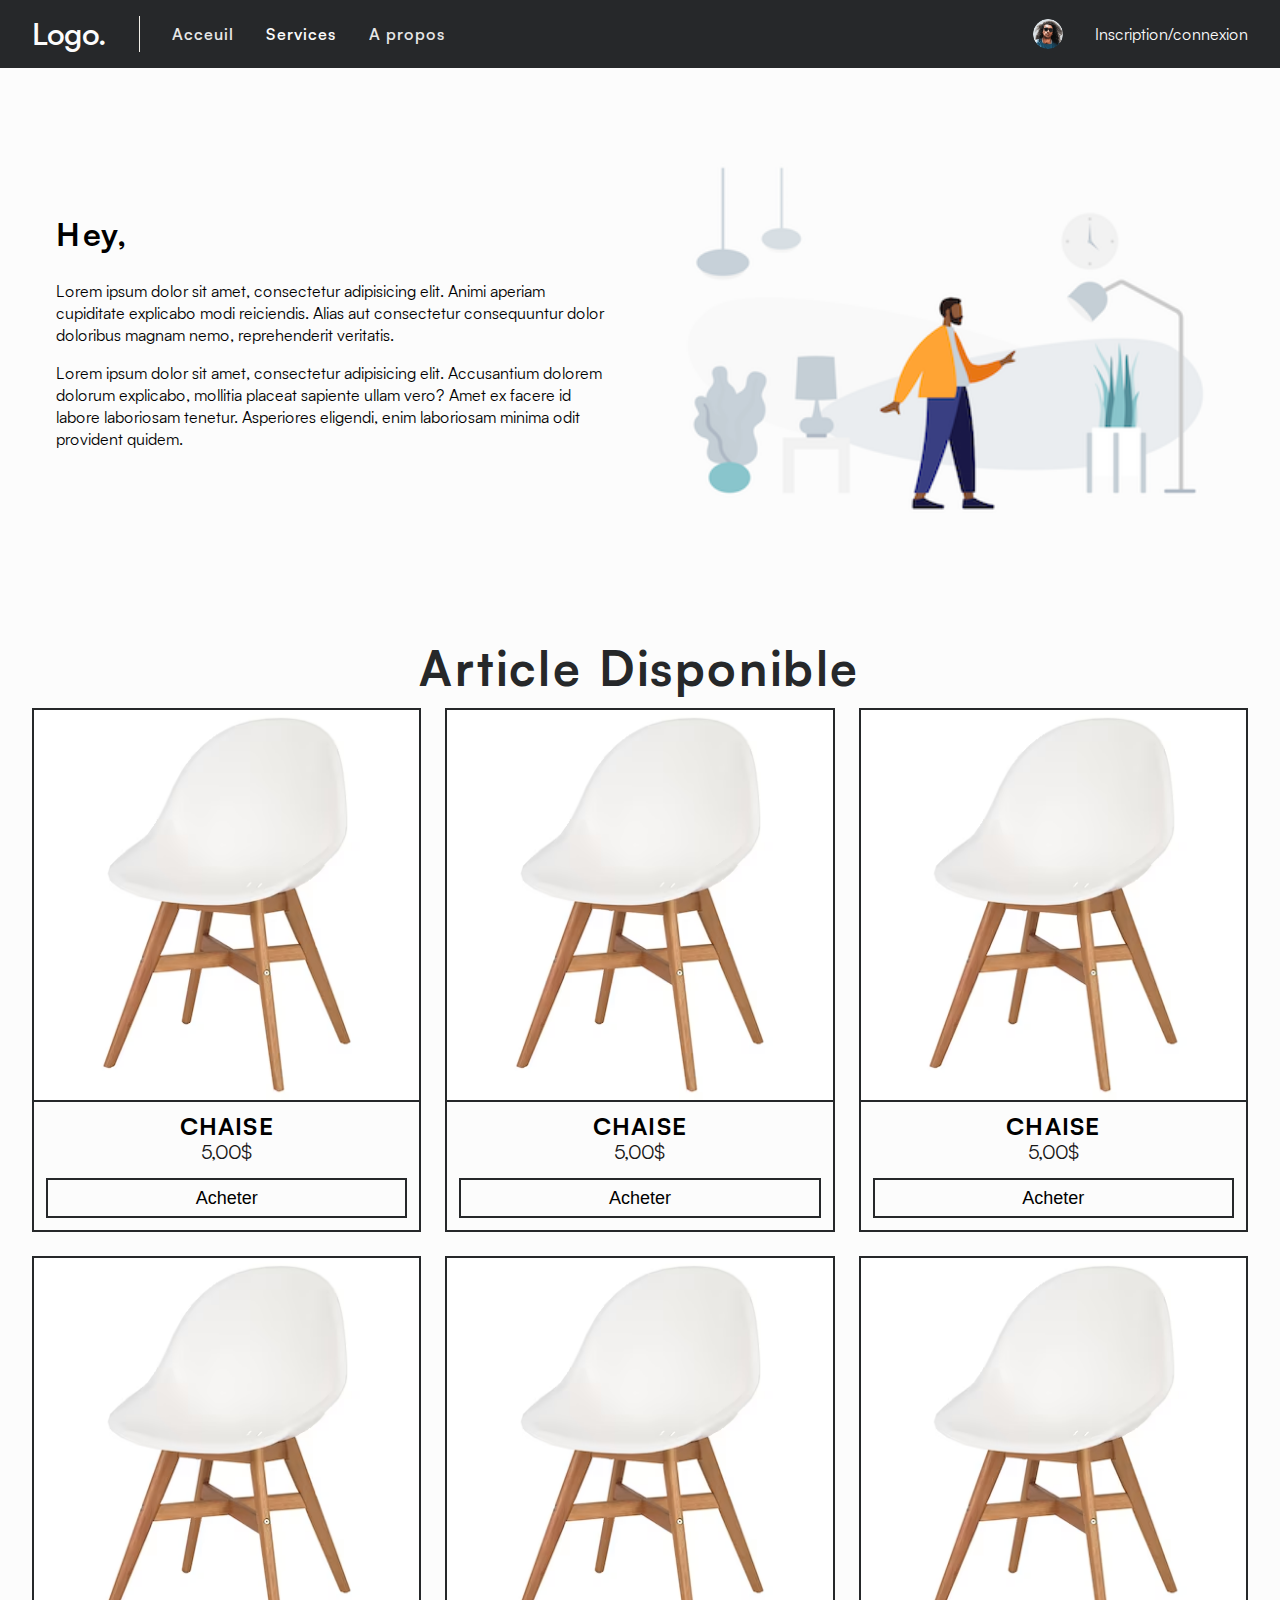
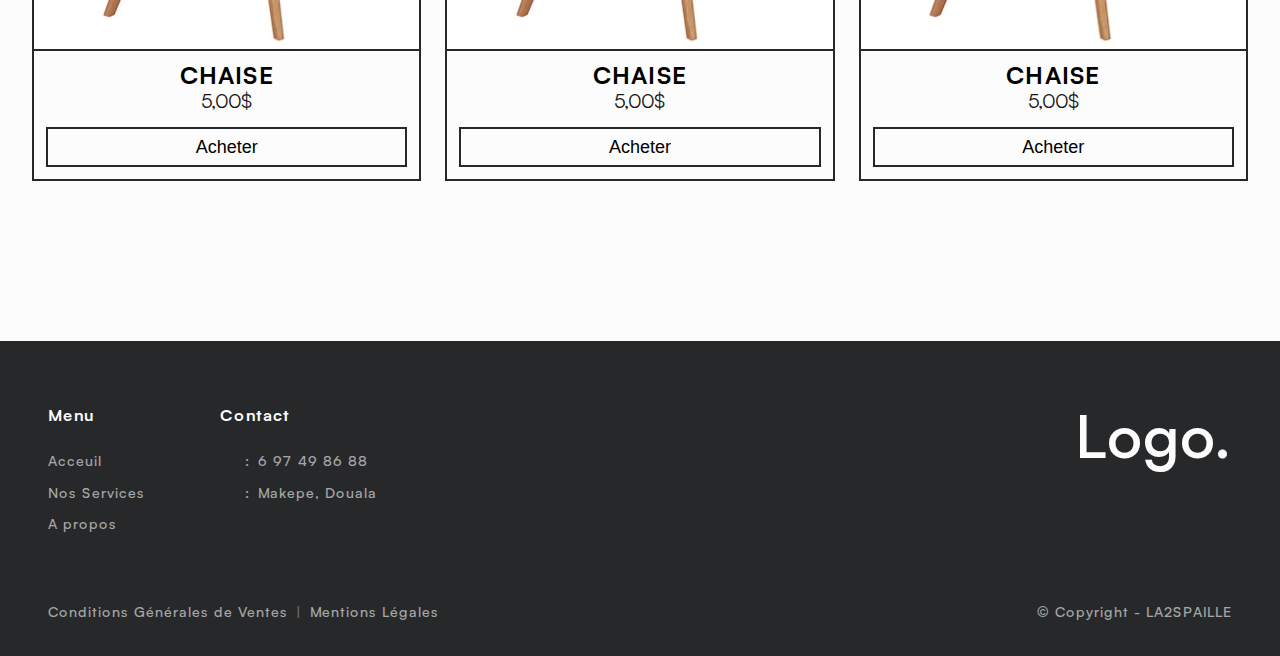
==== commit 76ac9114: "init 🎉" ====
--- a/services.html
+++ b/services.html
@@ -42,10 +42,15 @@
                     </li>
                 </ul>
             </nav>
-            <ul class="ul-cta_header f-color_primary">
+            <ul class="ul-cta_header">
+                <li class="header_avatar">
+                    <div class="c-img">
+                        <img src="media/a.png" alt="">
+                    </div>
+                </li>
                 <li>
-                    <div class="c-img">
-                        <img src="" alt="">
+                    <div>
+                        <span class="f-under">Inscription/connexion</span>
                     </div>
                 </li>
             </ul>
